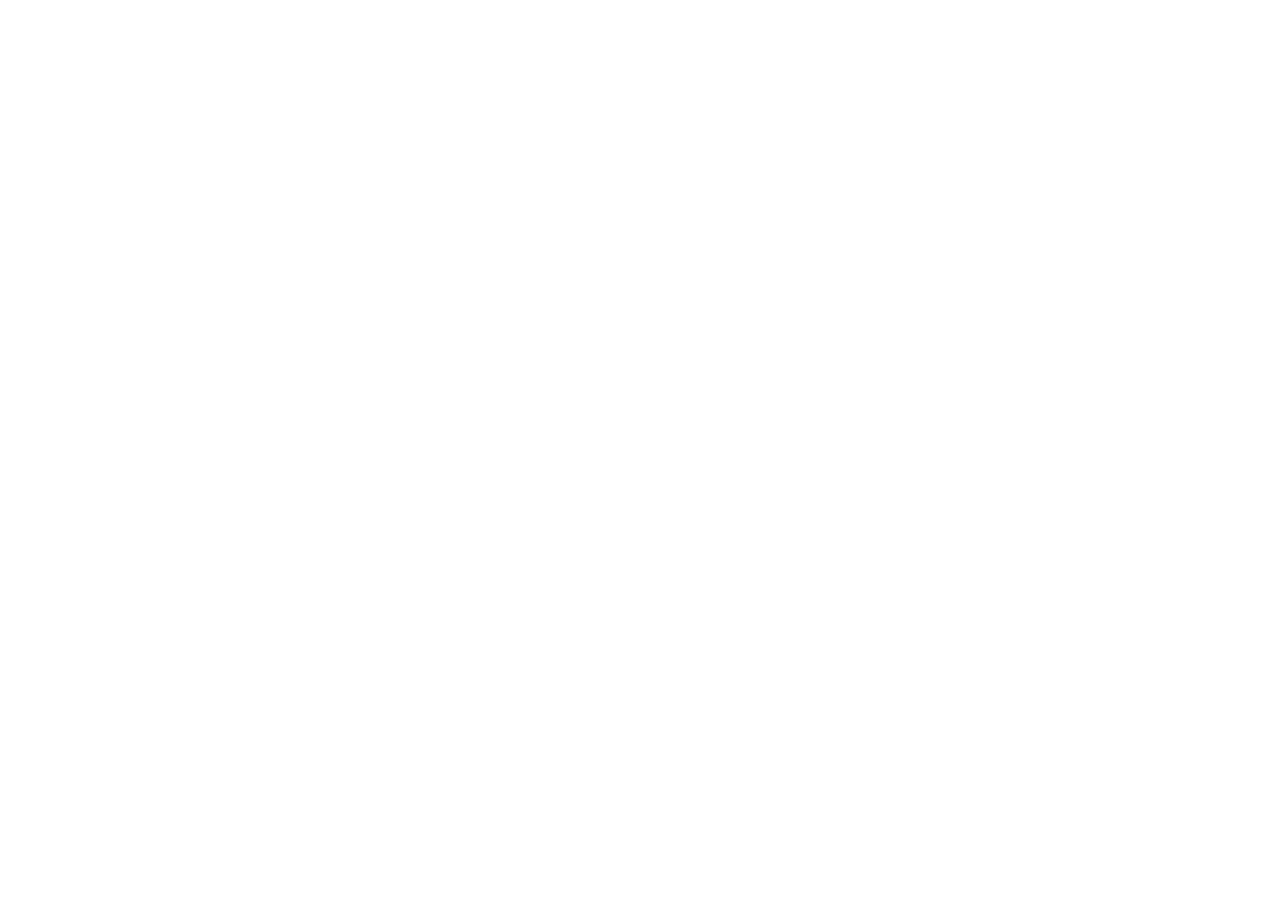
==== blob/index.html @ 20447f03 "Criando Pasta !" ====
<!DOCTYPE html>
<html lang="pt-BR">
<head>
	<meta charset="UTF-8">
	<title>Blob IMG</title>
</head>
<body>

<figure class="thumb">
	<img src="https://www.artmajeur.com/img/ajax-loader.gif" data-blob="https://loremflickr.com/640/480/brazil,nature/all?random=1" alt="" />
</figure>
	
<script src="./script.js"></script>
<script>
(function() {
	new Blob({
		container: 'img[data-blob]',
		atributo: 'data-blob'
	});
})();
</script>
</body>
</html>
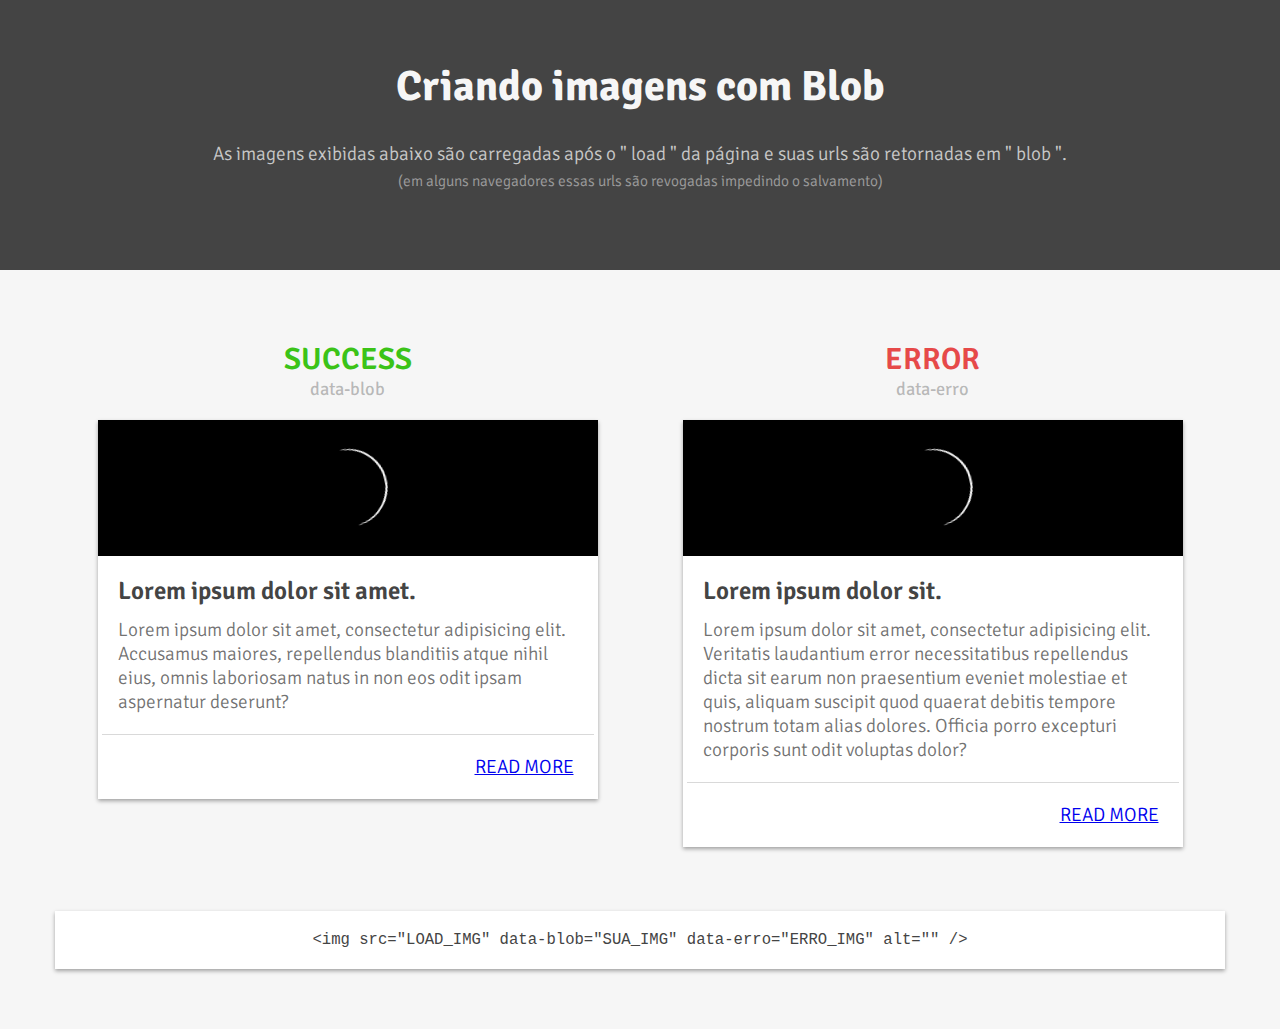
==== commit 5b053b53: "Conteúdo HTML para o exemplo" ====
--- a/blob/index.html
+++ b/blob/index.html
@@ -2,20 +2,91 @@
 <html lang="pt-BR">
 <head>
 	<meta charset="UTF-8">
-	<title>Blob IMG</title>
+	<meta name="viewport" content="width=device-width, initial-scale=1, shrink-to-fit=no">
+	<meta http-equiv="x-ua-compatible" content="ie=edge">
+	<title>Blob IMG by Dyogo Phoenix</title>
+
+	<link href="https://fonts.googleapis.com/css?family=Signika:300,400,600" rel="stylesheet" />
+	<link href="./css/estilo.min.css" rel="stylesheet">
 </head>
 <body>
 
-<figure class="thumb">
-	<img src="https://www.artmajeur.com/img/ajax-loader.gif" data-blob="https://loremflickr.com/640/480/brazil,nature/all?random=1" alt="" />
-</figure>
+<main>
+
+	<header>
+		<div class="center">
+			<div class="header">
+				<h2>Criando imagens com Blob</h2>
+
+				<div class="caption">
+					As imagens exibidas abaixo são carregadas após o " load " da página e suas urls são retornadas em " blob ".
+					<span class="small">(em alguns navegadores essas urls são revogadas impedindo o salvamento)</span>
+				</div>
+			</div>
+		</div>
+	</header>
+
+	<section id="conteudo">	
+
+		<div class="row clearfix">
+			
+			<div class="coluna">
+				<div class="type success">SUCCESS<span>data-blob</span></div>
+				<article class="card clearfix">
+					<div class="h-card">
+						<img src="./img/ring.svg" data-blob="./img/photo.gif" data-erro="./img/erro.png" alt="" />
+						<div class="figcaption"></div>
+					</div>
+					<div class="b-card">
+						<h3>Lorem ipsum dolor sit amet.</h3>
+						<div class="caption">
+							Lorem ipsum dolor sit amet, consectetur adipisicing elit. Accusamus maiores, repellendus blanditiis atque nihil eius, omnis laboriosam natus in non eos odit ipsam aspernatur deserunt?
+						</div>
+					</div>
+					<div class="f-card">
+						<a href="javascript:void(0);">READ MORE</a>
+					</div>
+				</article>
+			</div>
+
+			<div class="coluna">
+				<div class="type error">ERROR<span>data-erro</span></div>
+				<article class="card clearfix">
+					<div class="h-card">
+						<img src="./img/ring.svg" data-blob="./img/photo1.gif" data-erro="./img/erro.png" alt="" />
+						<div class="figcaption"></div>
+					</div>
+					<div class="b-card">
+						<h3>Lorem ipsum dolor sit.</h3>
+						<div class="caption">
+							Lorem ipsum dolor sit amet, consectetur adipisicing elit. Veritatis laudantium error necessitatibus repellendus dicta sit earum non praesentium eveniet molestiae et quis, aliquam suscipit quod quaerat debitis tempore nostrum totam alias dolores. Officia porro excepturi corporis sunt odit voluptas dolor?
+						</div>
+					</div>
+					<div class="f-card">
+						<a href="javascript:void(0);">READ MORE</a>
+					</div>
+				</article>
+			</div>
+
+		</div>
+
+		<div class="codigo clearfix">
+			<pre><code>&lt;img src="LOAD_IMG" data-blob="SUA_IMG" data-erro="ERRO_IMG" alt="" /&gt;</code></pre>
+		</div>
+
+	</section>
+
+</main>
 	
-<script src="./script.js"></script>
+<script src="./js/script.min.js"></script>
 <script>
-(function() {
-	new Blob({
-		container: 'img[data-blob]',
-		atributo: 'data-blob'
+(function() {	
+	window.addEventListener('load', function() {
+		new Blob({
+			container: 'img[data-blob]',
+			atributo: 'data-blob',
+			erro: 'data-erro'
+		});
 	});
 })();
 </script>
--- a/blob/css/estilo.min.css
+++ b/blob/css/estilo.min.css
@@ -0,0 +1 @@
+*{margin:0;-webkit-box-sizing:border-box;-moz-box-sizing:border-box;box-sizing:border-box}body{background-color:#F6F6F6;color:#444;font-size:1.2em;font-family:Signika,sans-serif;font-weight:300}b{font-family:Signika,cursive;font-weight:600;letter-spacing:.5px}img{max-width:100%;border:0}.clearfix{display:block}.clearfix:after{content:'';display:table;clear:both}main header{position:relative;background-color:#444;color:#F6F6F6}main header .header{padding:60px 40px;max-width:1170px;width:100%;margin:0 auto}main header .header h2{text-align:center;font-size:2.2em;margin-bottom:10px}main header .header .caption{padding:20px;color:rgba(246,246,246,.75);text-align:center}main header .header .caption .small{display:block;font-size:.8em;color:rgba(246,246,246,.5);margin-top:6px}main section{max-width:1170px;width:100%;margin:50px auto}main section .coluna{width:50%;float:left}@media (max-width:1170px){main section .coluna{width:100%;float:none;margin-bottom:60px}main section .coluna:after{content:'';clear:both;display:table}}main section .coluna .type{text-align:center;font-size:1.6em;max-width:500px;width:100%;margin:20px auto;font-weight:600}main section .coluna .type.success{color:#3bc318}main section .coluna .type.error{color:#e64949}main section .coluna .type span{display:block;text-align:center;font-size:.6em;font-weight:400;color:rgba(68,68,68,.35)}main section .card{background-color:#FFF;-webkit-box-shadow:0 2px 4px rgba(0,0,0,.35);-moz-box-shadow:0 2px 4px rgba(0,0,0,.35);box-shadow:0 2px 4px rgba(0,0,0,.35);max-width:500px;width:100%;margin:4px auto}main section .card .h-card{background-color:#000;text-align:center;font-size:0;line-height:0;position:relative;overflow:hidden}main section .card .h-card:before{content:'';position:absolute;top:0;bottom:0;left:-50px;right:-50px;z-index:1;-webkit-box-shadow:inset 0 -35px 50px rgba(0,0,0,.9);-moz-box-shadow:inset 0 -35px 50px rgba(0,0,0,.9);box-shadow:inset 0 -35px 50px rgba(0,0,0,.9)}main section .card .h-card img{position:relative;z-index:0}main section .card .h-card img[data-blob]{padding:20px 0;z-index:2}main section .card .h-card img.is-error{padding:40px}main section .card .h-card .figcaption{position:absolute;z-index:2;bottom:10px;left:10px;color:#F6F6F6;text-shadow:0 2px 1px rgba(0,0,0,.35);font-size:12px;white-space:nowrap;text-overflow:ellipsis;overflow:hidden;padding:6px}main section .card .b-card{padding:20px}main section .card .b-card h3{margin-bottom:12px;font-weight:600;font-size:1.3em}main section .card .b-card .caption{color:rgba(68,68,68,.75)}main section .card .f-card{margin:0 4px;border-top:1px solid rgba(0,0,0,.15);padding:20px;text-align:right}main section .codigo{display:block;margin:60px 0;padding:20px;background-color:#FFF;-webkit-box-shadow:0 2px 4px rgba(0,0,0,.35);-moz-box-shadow:0 2px 4px rgba(0,0,0,.35);box-shadow:0 2px 4px rgba(0,0,0,.35);text-align:center;width:100%}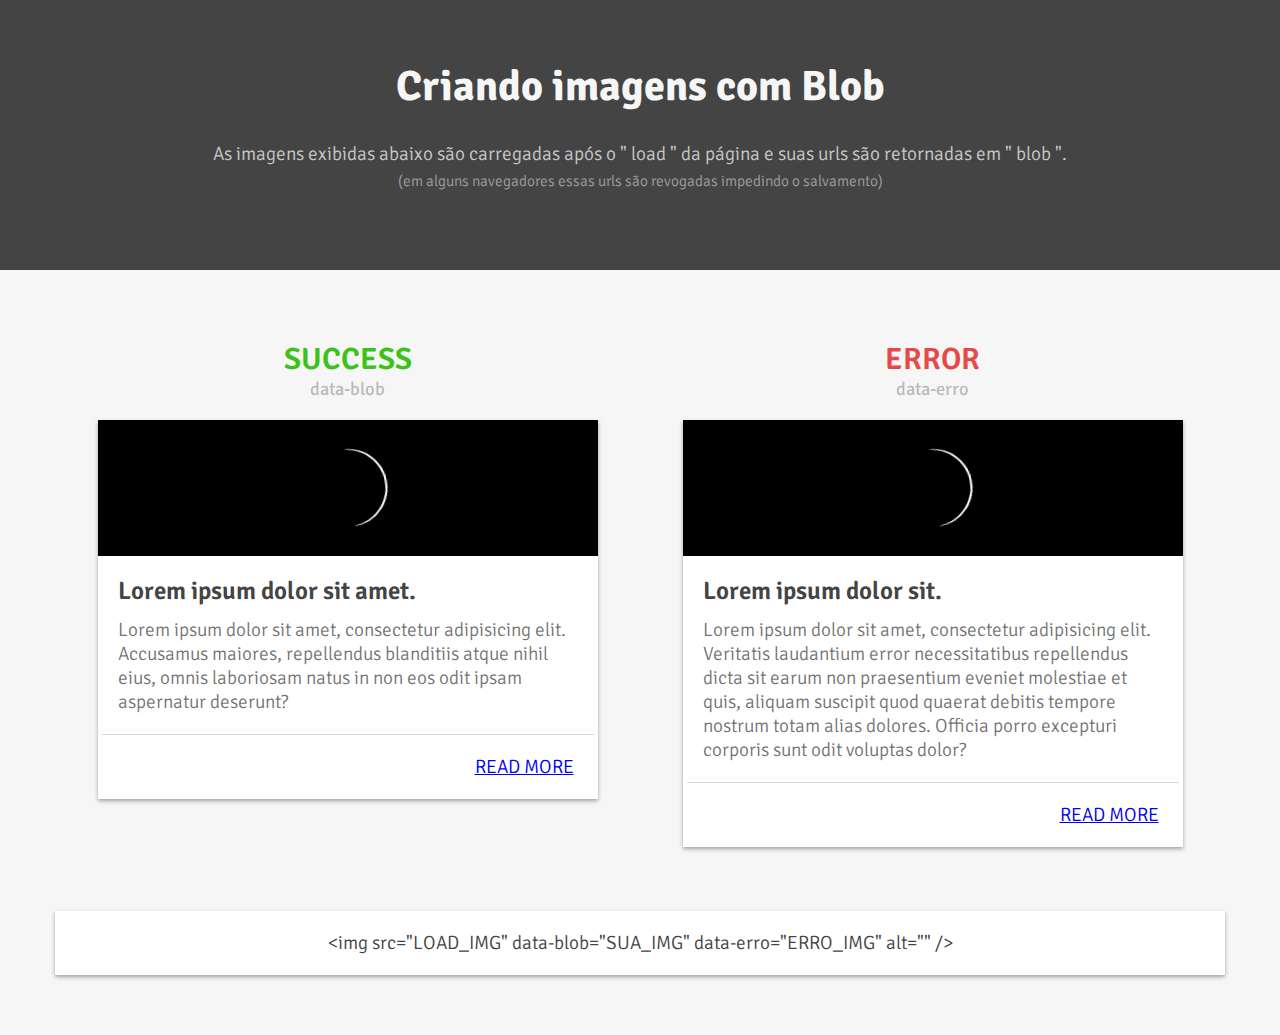
==== commit 7efceff7: "Correção de responsividade" ====
--- a/blob/index.html
+++ b/blob/index.html
@@ -71,7 +71,7 @@
 		</div>
 
 		<div class="codigo clearfix">
-			<pre><code>&lt;img src="LOAD_IMG" data-blob="SUA_IMG" data-erro="ERRO_IMG" alt="" /&gt;</code></pre>
+			&lt;img src="LOAD_IMG" data-blob="SUA_IMG" data-erro="ERRO_IMG" alt="" /&gt;
 		</div>
 
 	</section>
--- a/blob/css/estilo.min.css
+++ b/blob/css/estilo.min.css
@@ -1 +1 @@
-*{margin:0;-webkit-box-sizing:border-box;-moz-box-sizing:border-box;box-sizing:border-box}body{background-color:#F6F6F6;color:#444;font-size:1.2em;font-family:Signika,sans-serif;font-weight:300}b{font-family:Signika,cursive;font-weight:600;letter-spacing:.5px}img{max-width:100%;border:0}.clearfix{display:block}.clearfix:after{content:'';display:table;clear:both}main header{position:relative;background-color:#444;color:#F6F6F6}main header .header{padding:60px 40px;max-width:1170px;width:100%;margin:0 auto}main header .header h2{text-align:center;font-size:2.2em;margin-bottom:10px}main header .header .caption{padding:20px;color:rgba(246,246,246,.75);text-align:center}main header .header .caption .small{display:block;font-size:.8em;color:rgba(246,246,246,.5);margin-top:6px}main section{max-width:1170px;width:100%;margin:50px auto}main section .coluna{width:50%;float:left}@media (max-width:1170px){main section .coluna{width:100%;float:none;margin-bottom:60px}main section .coluna:after{content:'';clear:both;display:table}}main section .coluna .type{text-align:center;font-size:1.6em;max-width:500px;width:100%;margin:20px auto;font-weight:600}main section .coluna .type.success{color:#3bc318}main section .coluna .type.error{color:#e64949}main section .coluna .type span{display:block;text-align:center;font-size:.6em;font-weight:400;color:rgba(68,68,68,.35)}main section .card{background-color:#FFF;-webkit-box-shadow:0 2px 4px rgba(0,0,0,.35);-moz-box-shadow:0 2px 4px rgba(0,0,0,.35);box-shadow:0 2px 4px rgba(0,0,0,.35);max-width:500px;width:100%;margin:4px auto}main section .card .h-card{background-color:#000;text-align:center;font-size:0;line-height:0;position:relative;overflow:hidden}main section .card .h-card:before{content:'';position:absolute;top:0;bottom:0;left:-50px;right:-50px;z-index:1;-webkit-box-shadow:inset 0 -35px 50px rgba(0,0,0,.9);-moz-box-shadow:inset 0 -35px 50px rgba(0,0,0,.9);box-shadow:inset 0 -35px 50px rgba(0,0,0,.9)}main section .card .h-card img{position:relative;z-index:0}main section .card .h-card img[data-blob]{padding:20px 0;z-index:2}main section .card .h-card img.is-error{padding:40px}main section .card .h-card .figcaption{position:absolute;z-index:2;bottom:10px;left:10px;color:#F6F6F6;text-shadow:0 2px 1px rgba(0,0,0,.35);font-size:12px;white-space:nowrap;text-overflow:ellipsis;overflow:hidden;padding:6px}main section .card .b-card{padding:20px}main section .card .b-card h3{margin-bottom:12px;font-weight:600;font-size:1.3em}main section .card .b-card .caption{color:rgba(68,68,68,.75)}main section .card .f-card{margin:0 4px;border-top:1px solid rgba(0,0,0,.15);padding:20px;text-align:right}main section .codigo{display:block;margin:60px 0;padding:20px;background-color:#FFF;-webkit-box-shadow:0 2px 4px rgba(0,0,0,.35);-moz-box-shadow:0 2px 4px rgba(0,0,0,.35);box-shadow:0 2px 4px rgba(0,0,0,.35);text-align:center;width:100%}+*{margin:0;-webkit-box-sizing:border-box;-moz-box-sizing:border-box;box-sizing:border-box}body{background-color:#F6F6F6;color:#444;font-size:1.2em;font-family:Signika,sans-serif;font-weight:300}b{font-family:Signika,cursive;font-weight:600;letter-spacing:.5px}img{max-width:100%;border:0}.clearfix{display:block}.clearfix:after{content:'';display:table;clear:both}main header{position:relative;background-color:#444;color:#F6F6F6}main header .header{padding:60px 40px;max-width:1170px;width:100%;margin:0 auto}main header .header h2{text-align:center;font-size:2.2em;margin-bottom:10px}main header .header .caption{padding:20px;color:rgba(246,246,246,.75);text-align:center}main header .header .caption .small{display:block;font-size:.8em;color:rgba(246,246,246,.5);margin-top:6px}main section{max-width:1170px;width:100%;margin:50px auto}main section .coluna{width:50%;float:left;padding:0 12px}@media (max-width:1170px){main section .coluna{width:100%;float:none;margin-bottom:60px}main section .coluna:after{content:'';clear:both;display:table}}main section .coluna .type{text-align:center;font-size:1.6em;max-width:500px;width:100%;margin:20px auto;font-weight:600}main section .coluna .type.success{color:#3bc318}main section .coluna .type.error{color:#e64949}main section .coluna .type span{display:block;text-align:center;font-size:.6em;font-weight:400;color:rgba(68,68,68,.35)}main section .card{background-color:#FFF;-webkit-box-shadow:0 2px 4px rgba(0,0,0,.35);-moz-box-shadow:0 2px 4px rgba(0,0,0,.35);box-shadow:0 2px 4px rgba(0,0,0,.35);max-width:500px;width:100%;margin:4px auto}main section .card .h-card{background-color:#000;text-align:center;font-size:0;line-height:0;position:relative;overflow:hidden}main section .card .h-card:before{content:'';position:absolute;top:0;bottom:0;left:-50px;right:-50px;z-index:1;-webkit-box-shadow:inset 0 -35px 50px rgba(0,0,0,.9);-moz-box-shadow:inset 0 -35px 50px rgba(0,0,0,.9);box-shadow:inset 0 -35px 50px rgba(0,0,0,.9)}main section .card .h-card img{position:relative;z-index:0}main section .card .h-card img[data-blob]{padding:20px 0;z-index:2}main section .card .h-card img.is-error{padding:40px}main section .card .h-card .figcaption{position:absolute;z-index:2;bottom:10px;left:10px;color:#F6F6F6;text-shadow:0 2px 1px rgba(0,0,0,.35);font-size:12px;white-space:nowrap;text-overflow:ellipsis;overflow:hidden;padding:6px}main section .card .b-card{padding:20px}main section .card .b-card h3{margin-bottom:12px;font-weight:600;font-size:1.3em}main section .card .b-card .caption{color:rgba(68,68,68,.75)}main section .card .f-card{margin:0 4px;border-top:1px solid rgba(0,0,0,.15);padding:20px;text-align:right}main section .codigo{display:block;margin:60px 0;padding:20px;background-color:#FFF;-webkit-box-shadow:0 2px 4px rgba(0,0,0,.35);-moz-box-shadow:0 2px 4px rgba(0,0,0,.35);box-shadow:0 2px 4px rgba(0,0,0,.35);text-align:center;width:100%}@media (max-width:1170px){main section .codigo{margin:60px 12px}}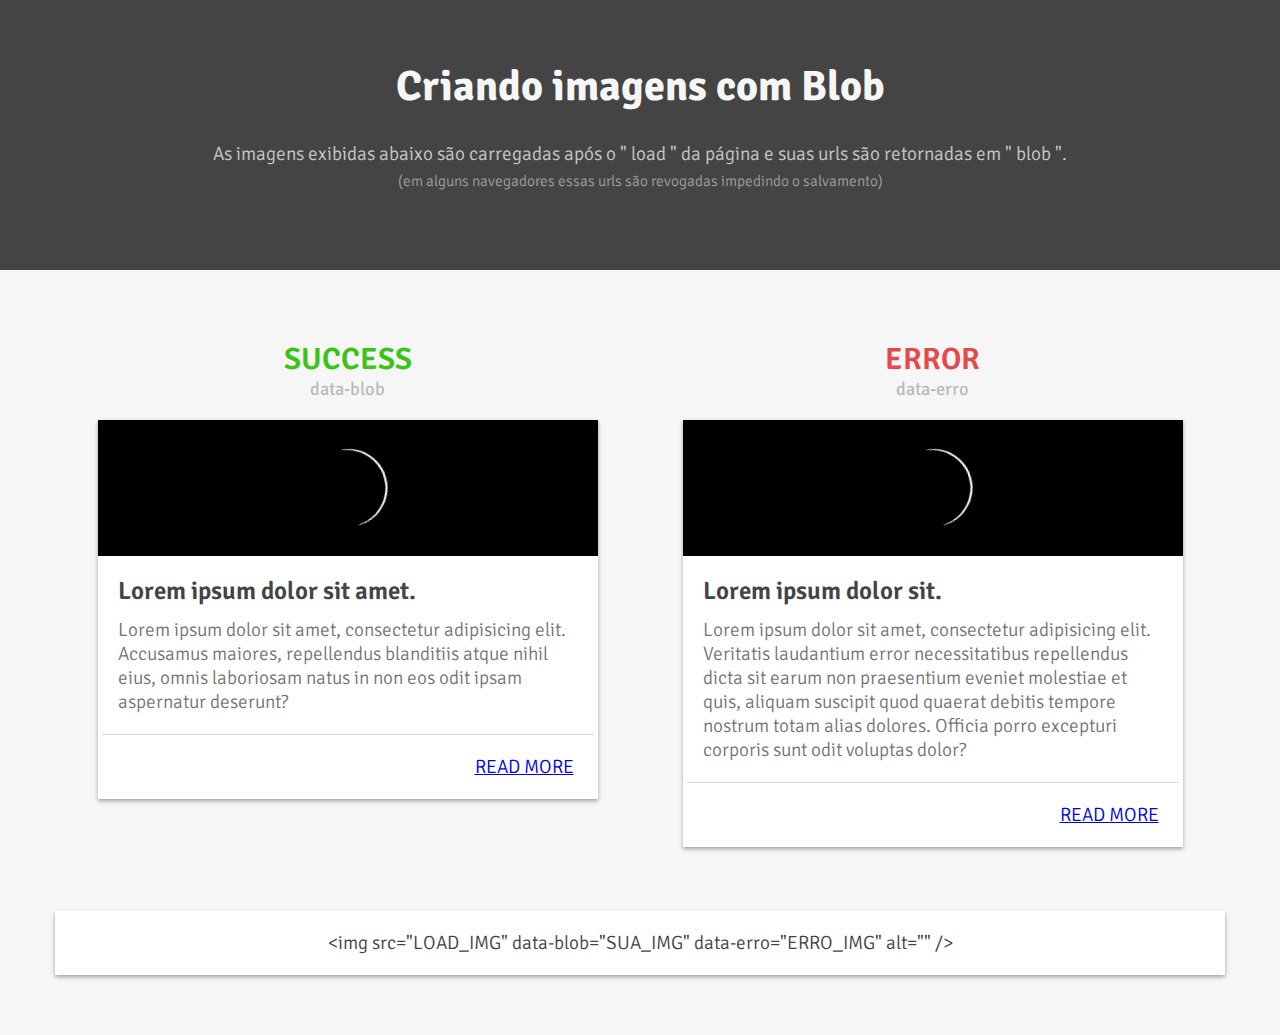
==== commit 95354efb: "Novas Correções" ====
--- a/blob/index.html
+++ b/blob/index.html
@@ -71,7 +71,7 @@
 		</div>
 
 		<div class="codigo clearfix">
-			&lt;img src="LOAD_IMG" data-blob="SUA_IMG" data-erro="ERRO_IMG" alt="" /&gt;
+			<div class="code">&lt;img src="LOAD_IMG" data-blob="SUA_IMG" data-erro="ERRO_IMG" alt="" /&gt;</div>
 		</div>
 
 	</section>
--- a/blob/css/estilo.min.css
+++ b/blob/css/estilo.min.css
@@ -1 +1 @@
-*{margin:0;-webkit-box-sizing:border-box;-moz-box-sizing:border-box;box-sizing:border-box}body{background-color:#F6F6F6;color:#444;font-size:1.2em;font-family:Signika,sans-serif;font-weight:300}b{font-family:Signika,cursive;font-weight:600;letter-spacing:.5px}img{max-width:100%;border:0}.clearfix{display:block}.clearfix:after{content:'';display:table;clear:both}main header{position:relative;background-color:#444;color:#F6F6F6}main header .header{padding:60px 40px;max-width:1170px;width:100%;margin:0 auto}main header .header h2{text-align:center;font-size:2.2em;margin-bottom:10px}main header .header .caption{padding:20px;color:rgba(246,246,246,.75);text-align:center}main header .header .caption .small{display:block;font-size:.8em;color:rgba(246,246,246,.5);margin-top:6px}main section{max-width:1170px;width:100%;margin:50px auto}main section .coluna{width:50%;float:left;padding:0 12px}@media (max-width:1170px){main section .coluna{width:100%;float:none;margin-bottom:60px}main section .coluna:after{content:'';clear:both;display:table}}main section .coluna .type{text-align:center;font-size:1.6em;max-width:500px;width:100%;margin:20px auto;font-weight:600}main section .coluna .type.success{color:#3bc318}main section .coluna .type.error{color:#e64949}main section .coluna .type span{display:block;text-align:center;font-size:.6em;font-weight:400;color:rgba(68,68,68,.35)}main section .card{background-color:#FFF;-webkit-box-shadow:0 2px 4px rgba(0,0,0,.35);-moz-box-shadow:0 2px 4px rgba(0,0,0,.35);box-shadow:0 2px 4px rgba(0,0,0,.35);max-width:500px;width:100%;margin:4px auto}main section .card .h-card{background-color:#000;text-align:center;font-size:0;line-height:0;position:relative;overflow:hidden}main section .card .h-card:before{content:'';position:absolute;top:0;bottom:0;left:-50px;right:-50px;z-index:1;-webkit-box-shadow:inset 0 -35px 50px rgba(0,0,0,.9);-moz-box-shadow:inset 0 -35px 50px rgba(0,0,0,.9);box-shadow:inset 0 -35px 50px rgba(0,0,0,.9)}main section .card .h-card img{position:relative;z-index:0}main section .card .h-card img[data-blob]{padding:20px 0;z-index:2}main section .card .h-card img.is-error{padding:40px}main section .card .h-card .figcaption{position:absolute;z-index:2;bottom:10px;left:10px;color:#F6F6F6;text-shadow:0 2px 1px rgba(0,0,0,.35);font-size:12px;white-space:nowrap;text-overflow:ellipsis;overflow:hidden;padding:6px}main section .card .b-card{padding:20px}main section .card .b-card h3{margin-bottom:12px;font-weight:600;font-size:1.3em}main section .card .b-card .caption{color:rgba(68,68,68,.75)}main section .card .f-card{margin:0 4px;border-top:1px solid rgba(0,0,0,.15);padding:20px;text-align:right}main section .codigo{display:block;margin:60px 0;padding:20px;background-color:#FFF;-webkit-box-shadow:0 2px 4px rgba(0,0,0,.35);-moz-box-shadow:0 2px 4px rgba(0,0,0,.35);box-shadow:0 2px 4px rgba(0,0,0,.35);text-align:center;width:100%}@media (max-width:1170px){main section .codigo{margin:60px 12px}}+*{margin:0;-webkit-box-sizing:border-box;-moz-box-sizing:border-box;box-sizing:border-box}body{background-color:#F6F6F6;color:#444;font-size:1.2em;font-family:Signika,sans-serif;font-weight:300}b{font-family:Signika,cursive;font-weight:600;letter-spacing:.5px}img{max-width:100%;border:0}.clearfix{display:block}.clearfix:after{content:'';display:table;clear:both}main header{position:relative;background-color:#444;color:#F6F6F6}main header .header{padding:60px 40px;max-width:1170px;width:100%;margin:0 auto}main header .header h2{text-align:center;font-size:2.2em;margin-bottom:10px}main header .header .caption{padding:20px;color:rgba(246,246,246,.75);text-align:center}main header .header .caption .small{display:block;font-size:.8em;color:rgba(246,246,246,.5);margin-top:6px}main section{max-width:1170px;width:100%;margin:50px auto}main section .coluna{width:50%;float:left;padding:0 12px}@media (max-width:1170px){main section .coluna{width:100%;float:none;margin-bottom:60px}main section .coluna:after{content:'';clear:both;display:table}}main section .coluna .type{text-align:center;font-size:1.6em;max-width:500px;width:100%;margin:20px auto;font-weight:600}main section .coluna .type.success{color:#3bc318}main section .coluna .type.error{color:#e64949}main section .coluna .type span{display:block;text-align:center;font-size:.6em;font-weight:400;color:rgba(68,68,68,.35)}main section .card{background-color:#FFF;-webkit-box-shadow:0 2px 4px rgba(0,0,0,.35);-moz-box-shadow:0 2px 4px rgba(0,0,0,.35);box-shadow:0 2px 4px rgba(0,0,0,.35);max-width:500px;width:100%;margin:4px auto}main section .card .h-card{background-color:#000;text-align:center;font-size:0;line-height:0;position:relative;overflow:hidden}main section .card .h-card:before{content:'';position:absolute;top:0;bottom:0;left:-50px;right:-50px;z-index:1;-webkit-box-shadow:inset 0 -35px 50px rgba(0,0,0,.9);-moz-box-shadow:inset 0 -35px 50px rgba(0,0,0,.9);box-shadow:inset 0 -35px 50px rgba(0,0,0,.9)}main section .card .h-card img{position:relative;z-index:0}main section .card .h-card img[data-blob]{padding:20px 0;z-index:2}main section .card .h-card img.is-error{padding:40px}main section .card .h-card .figcaption{position:absolute;z-index:2;bottom:10px;left:10px;color:#F6F6F6;text-shadow:0 2px 1px rgba(0,0,0,.35);font-size:12px;white-space:nowrap;text-overflow:ellipsis;overflow:hidden;padding:6px}main section .card .b-card{padding:20px}main section .card .b-card h3{margin-bottom:12px;font-weight:600;font-size:1.3em}main section .card .b-card .caption{color:rgba(68,68,68,.75)}main section .card .f-card{margin:0 4px;border-top:1px solid rgba(0,0,0,.15);padding:20px;text-align:right}main section .codigo{display:block;margin:60px 0;text-align:center}main section .codigo .code{padding:20px;background-color:#FFF;-webkit-box-shadow:0 2px 4px rgba(0,0,0,.35);-moz-box-shadow:0 2px 4px rgba(0,0,0,.35);box-shadow:0 2px 4px rgba(0,0,0,.35)}@media (max-width:1170px){main section .codigo{padding:0 12px}}